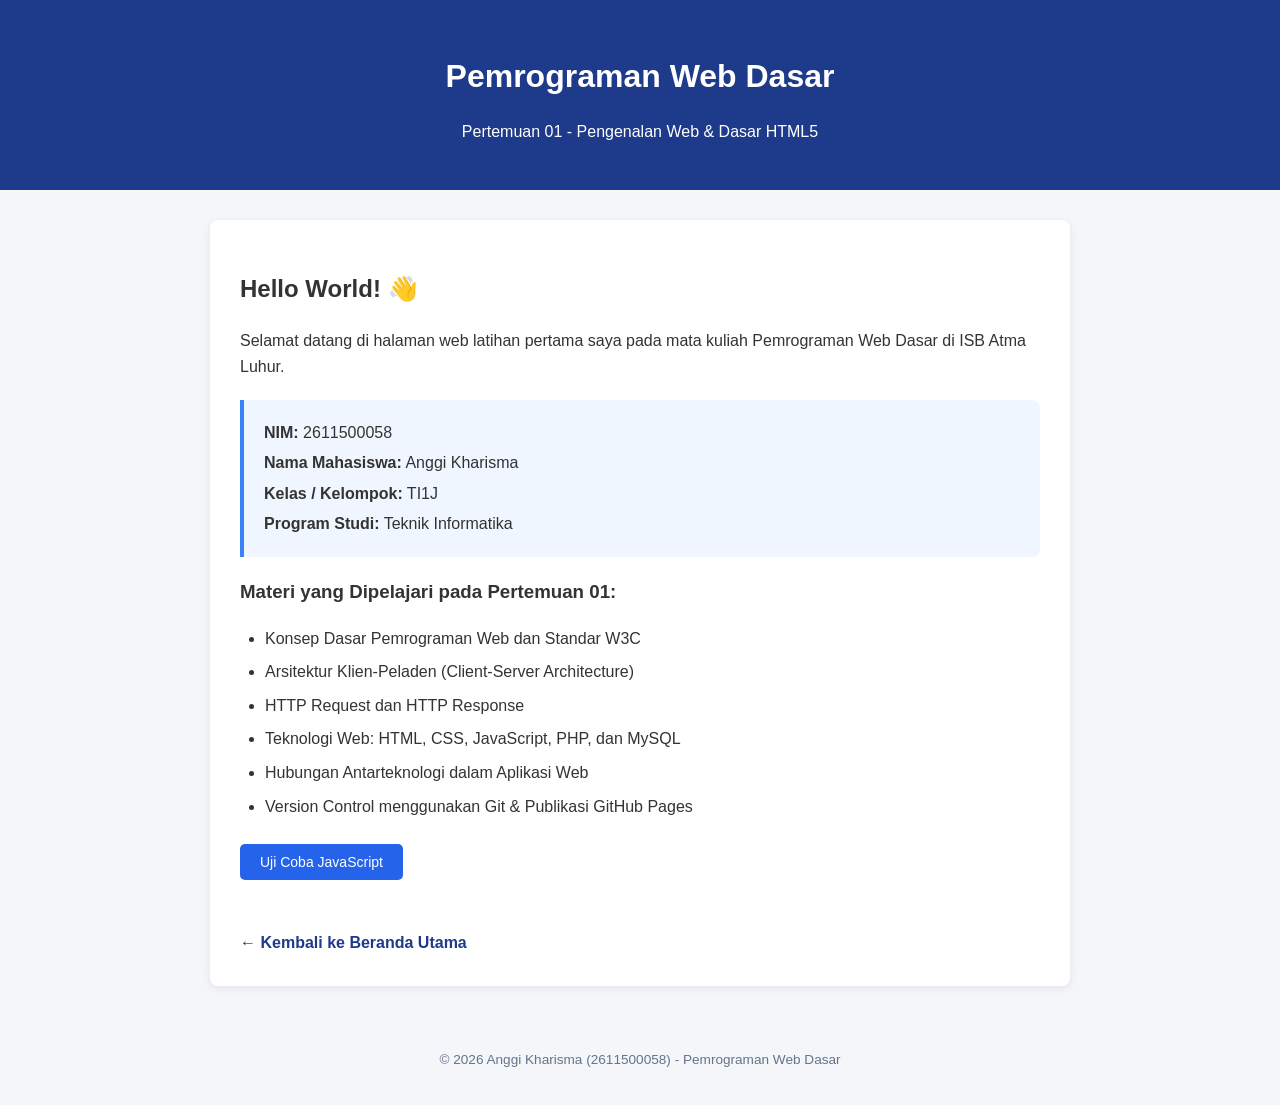
==== pertemuan-01/index.html @ 0f7ecde1 "menyelesaikan tugas pertemuan 01 sampai 03" ====
<!DOCTYPE html>
<html lang="id">
<head>
    <meta charset="UTF-8">
    <meta name="viewport" content="width=device-width, initial-scale=1.0">
    <title>Pertemuan 01 - Dasar HTML5 | Anggi Kharisma</title>
    <style>
        body {
            font-family: Arial, sans-serif;
            background-color: #f4f6f9;
            color: #333;
            margin: 0;
            padding: 0;
            line-height: 1.6;
        }
        header {
            background-color: #1e3a8a;
            color: white;
            text-align: center;
            padding: 30px 15px;
        }
        header h1 {
            margin-bottom: 5px;
        }
        main {
            max-width: 800px;
            margin: 30px auto;
            background: white;
            padding: 30px;
            border-radius: 8px;
            box-shadow: 0 2px 10px rgba(0,0,0,0.08);
        }
        .bio-box {
            background: #eff6ff;
            border-left: 4px solid #3b82f6;
            padding: 15px 20px;
            margin: 20px 0;
            border-radius: 0 8px 8px 0;
        }
        .bio-box p {
            margin: 5px 0;
        }
        ul {
            padding-left: 25px;
            margin: 15px 0;
        }
        li {
            margin-bottom: 8px;
        }
        button {
            background-color: #2563eb;
            color: white;
            border: none;
            padding: 10px 20px;
            font-size: 14px;
            border-radius: 5px;
            cursor: pointer;
            transition: background 0.2s;
        }
        button:hover {
            background-color: #1d4ed8;
        }
        #alertBox {
            margin-top: 15px;
            font-weight: bold;
            color: #047857;
        }
        .nav-back {
            display: inline-block;
            margin-top: 25px;
            color: #1e3a8a;
            text-decoration: none;
            font-weight: bold;
        }
        .nav-back:hover {
            text-decoration: underline;
        }
        footer {
            text-align: center;
            padding: 20px;
            color: #64748b;
            font-size: 0.85rem;
        }
    </style>
</head>
<body>

    <header>
        <h1>Pemrograman Web Dasar</h1>
        <p>Pertemuan 01 - Pengenalan Web & Dasar HTML5</p>
    </header>

    <main>
        <h2>Hello World! 👋</h2>
        <p>Selamat datang di halaman web latihan pertama saya pada mata kuliah Pemrograman Web Dasar di ISB Atma Luhur.</p>

        <div class="bio-box">
            <p><strong>NIM:</strong> 2611500058</p>
            <p><strong>Nama Mahasiswa:</strong> Anggi Kharisma</p>
            <p><strong>Kelas / Kelompok:</strong> TI1J</p>
            <p><strong>Program Studi:</strong> Teknik Informatika</p>
        </div>

        <h3>Materi yang Dipelajari pada Pertemuan 01:</h3>
        <ul>
            <li>Konsep Dasar Pemrograman Web dan Standar W3C</li>
            <li>Arsitektur Klien-Peladen (Client-Server Architecture)</li>
            <li>HTTP Request dan HTTP Response</li>
            <li>Teknologi Web: HTML, CSS, JavaScript, PHP, dan MySQL</li>
            <li>Hubungan Antarteknologi dalam Aplikasi Web</li>
            <li>Version Control menggunakan Git & Publikasi GitHub Pages</li>
        </ul>

        <div style="margin: 25px 0;">
            <button onclick="sapaPengunjung()">Uji Coba JavaScript</button>
            <p id="alertBox"></p>
        </div>

        <a href="../index.html" class="nav-back">&larr; Kembali ke Beranda Utama</a>
    </main>

    <footer>
        <p>&copy; 2026 Anggi Kharisma (2611500058) - Pemrograman Web Dasar</p>
    </footer>

    <script>
        function sapaPengunjung() {
            document.getElementById("alertBox").textContent = 
                "Halo! JavaScript berhasil dieksekusi dengan baik di browser Anda 🎉";
        }
    </script>

</body>
</html>
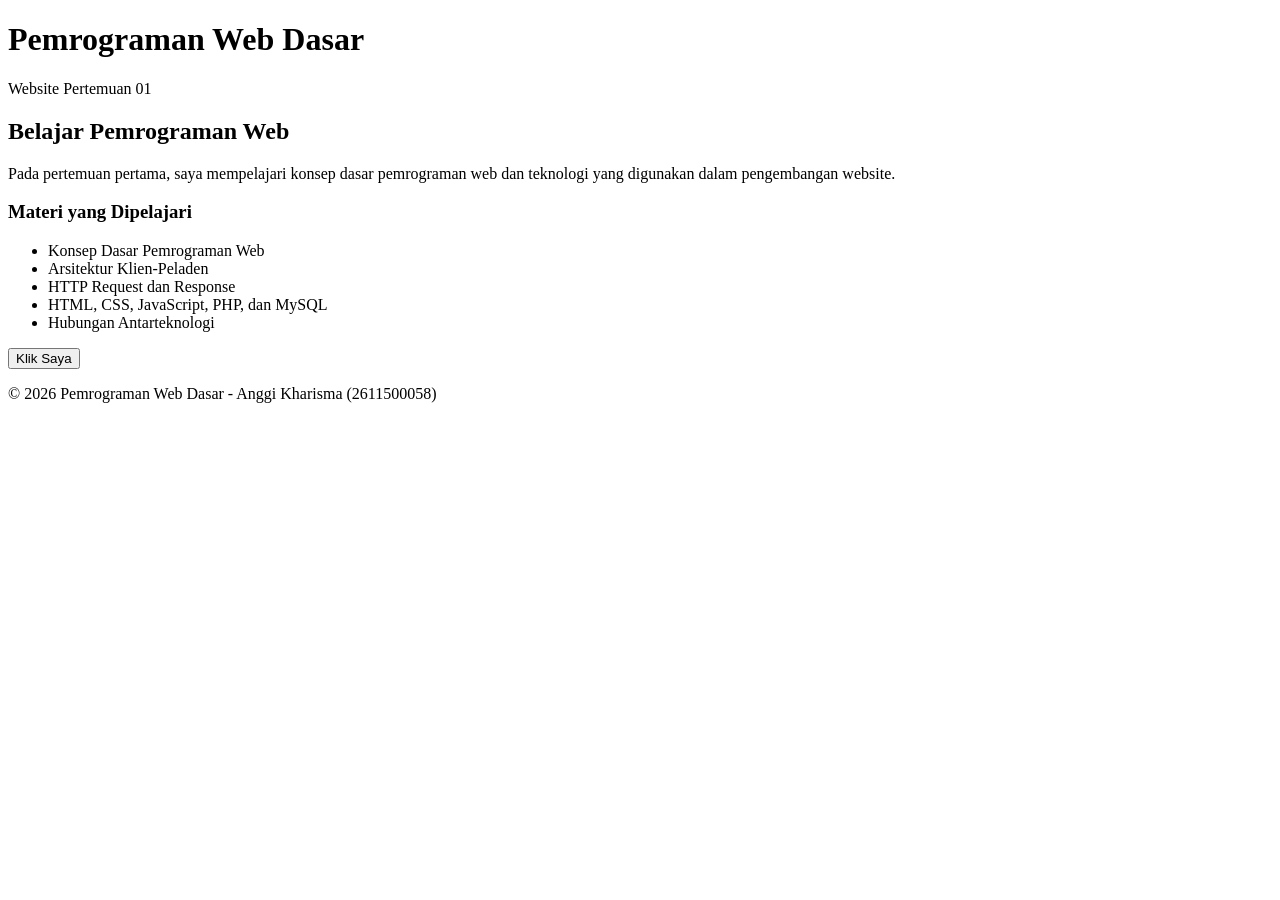
==== commit aedd694e: "pertemuan 1" ====
--- a/pertemuan-01/index.html
+++ b/pertemuan-01/index.html
@@ -3,130 +3,50 @@
 <head>
     <meta charset="UTF-8">
     <meta name="viewport" content="width=device-width, initial-scale=1.0">
-    <title>Pertemuan 01 - Dasar HTML5 | Anggi Kharisma</title>
-    <style>
-        body {
-            font-family: Arial, sans-serif;
-            background-color: #f4f6f9;
-            color: #333;
-            margin: 0;
-            padding: 0;
-            line-height: 1.6;
-        }
-        header {
-            background-color: #1e3a8a;
-            color: white;
-            text-align: center;
-            padding: 30px 15px;
-        }
-        header h1 {
-            margin-bottom: 5px;
-        }
-        main {
-            max-width: 800px;
-            margin: 30px auto;
-            background: white;
-            padding: 30px;
-            border-radius: 8px;
-            box-shadow: 0 2px 10px rgba(0,0,0,0.08);
-        }
-        .bio-box {
-            background: #eff6ff;
-            border-left: 4px solid #3b82f6;
-            padding: 15px 20px;
-            margin: 20px 0;
-            border-radius: 0 8px 8px 0;
-        }
-        .bio-box p {
-            margin: 5px 0;
-        }
-        ul {
-            padding-left: 25px;
-            margin: 15px 0;
-        }
-        li {
-            margin-bottom: 8px;
-        }
-        button {
-            background-color: #2563eb;
-            color: white;
-            border: none;
-            padding: 10px 20px;
-            font-size: 14px;
-            border-radius: 5px;
-            cursor: pointer;
-            transition: background 0.2s;
-        }
-        button:hover {
-            background-color: #1d4ed8;
-        }
-        #alertBox {
-            margin-top: 15px;
-            font-weight: bold;
-            color: #047857;
-        }
-        .nav-back {
-            display: inline-block;
-            margin-top: 25px;
-            color: #1e3a8a;
-            text-decoration: none;
-            font-weight: bold;
-        }
-        .nav-back:hover {
-            text-decoration: underline;
-        }
-        footer {
-            text-align: center;
-            padding: 20px;
-            color: #64748b;
-            font-size: 0.85rem;
-        }
-    </style>
+    <title>Pemrograman Web Dasar - Anggi Kharisma</title>
 </head>
+
 <body>
 
     <header>
         <h1>Pemrograman Web Dasar</h1>
-        <p>Pertemuan 01 - Pengenalan Web & Dasar HTML5</p>
+        <p>Website Pertemuan 01</p>
     </header>
 
     <main>
-        <h2>Hello World! 👋</h2>
-        <p>Selamat datang di halaman web latihan pertama saya pada mata kuliah Pemrograman Web Dasar di ISB Atma Luhur.</p>
+        <h2>Belajar Pemrograman Web</h2>
 
-        <div class="bio-box">
-            <p><strong>NIM:</strong> 2611500058</p>
-            <p><strong>Nama Mahasiswa:</strong> Anggi Kharisma</p>
-            <p><strong>Kelas / Kelompok:</strong> TI1J</p>
-            <p><strong>Program Studi:</strong> Teknik Informatika</p>
-        </div>
+        <p>
+            Pada pertemuan pertama, saya mempelajari konsep dasar
+            pemrograman web dan teknologi yang digunakan dalam
+            pengembangan website.
+        </p>
 
-        <h3>Materi yang Dipelajari pada Pertemuan 01:</h3>
+        <h3>Materi yang Dipelajari</h3>
+
         <ul>
-            <li>Konsep Dasar Pemrograman Web dan Standar W3C</li>
-            <li>Arsitektur Klien-Peladen (Client-Server Architecture)</li>
-            <li>HTTP Request dan HTTP Response</li>
-            <li>Teknologi Web: HTML, CSS, JavaScript, PHP, dan MySQL</li>
-            <li>Hubungan Antarteknologi dalam Aplikasi Web</li>
-            <li>Version Control menggunakan Git & Publikasi GitHub Pages</li>
+            <li>Konsep Dasar Pemrograman Web</li>
+            <li>Arsitektur Klien-Peladen</li>
+            <li>HTTP Request dan Response</li>
+            <li>HTML, CSS, JavaScript, PHP, dan MySQL</li>
+            <li>Hubungan Antarteknologi</li>
         </ul>
 
-        <div style="margin: 25px 0;">
-            <button onclick="sapaPengunjung()">Uji Coba JavaScript</button>
-            <p id="alertBox"></p>
-        </div>
+        <button onclick="tampilkanPesan()">
+            Klik Saya
+        </button>
 
-        <a href="../index.html" class="nav-back">&larr; Kembali ke Beranda Utama</a>
+        <p id="pesan"></p>
     </main>
 
     <footer>
-        <p>&copy; 2026 Anggi Kharisma (2611500058) - Pemrograman Web Dasar</p>
+        <p>&copy; 2026 Pemrograman Web Dasar - Anggi Kharisma (2611500058)</p>
     </footer>
 
     <script>
-        function sapaPengunjung() {
-            document.getElementById("alertBox").textContent = 
-                "Halo! JavaScript berhasil dieksekusi dengan baik di browser Anda 🎉";
+        function tampilkanPesan() {
+            document.getElementById("pesan").textContent =
+                "Halo! JavaScript berhasil dijalankan.";
         }
     </script>
 
